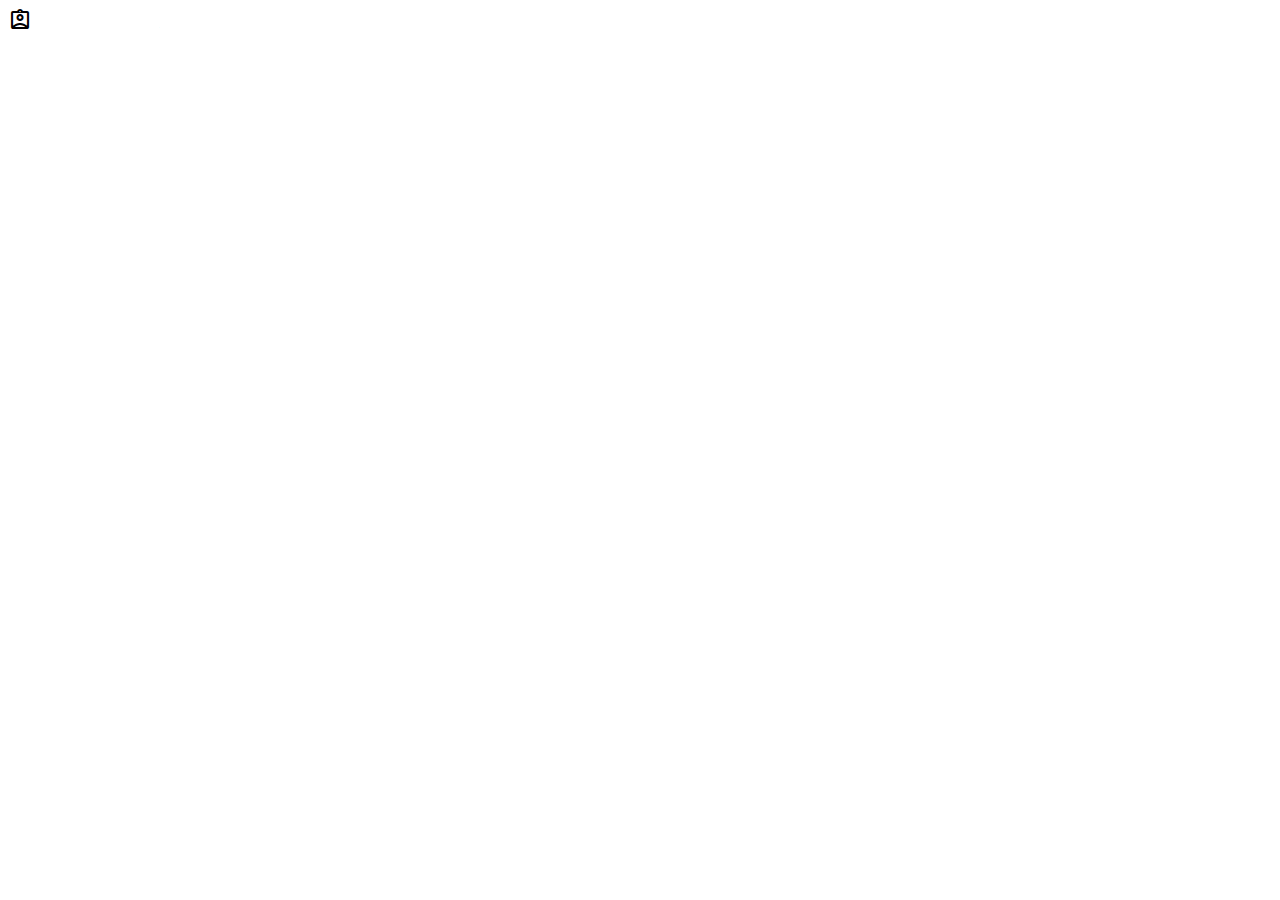
==== Login.html @ 37b919da "Se agrega el Login" ====
<!DOCTYPE html>
<html lang="es">
<head>
    <meta charset="UTF-8">
    <meta name="viewport" content="width=device-width, initial-scale=1.0">
    <link rel="stylesheet" href="Estilos.CSS">
    <link rel="stylesheet" href="https://fonts.googleapis.com/css2?family=Material+Symbols+Outlined:opsz,wght,FILL,GRAD@20..48,100..700,0..1,-50..200" />
    <link rel="stylesheet" href="https://fonts.googleapis.com/css2?family=Material+Symbols+Outlined:opsz,wght,FILL,GRAD@48,400,0,0" />
    <title>Login</title>
</head>
<body>
    <div class="Contenedor">
        <div class="login">
            <span class="material-symbols-outlined">
                assignment_ind
            </span>
        </div>
    </div>
</body>
</html>
---- Estilos.CSS ----
body{
    background:-o-linear-gradient((rgba(60, 200, 180, .71), rgba(96, 171, 245, .90)))   
}
h1{
    font-family: 'Poppins', sans-serif;
    text-align: center;
}
.container{
    width: fit-content;
    display: flex;
    flex-direction: column;
    margin: auto;
    padding: 5px;
    gap: .2rem;
}
.btn{
    cursor: pointer;
    border: none;
    border-radius: 1rem;
    padding: .5rem;
    color: #fff;
    background-color: #3388ff;
}
#video{
    border: none;
    border-radius: 1rem;
}
#canvas{
    border: none;
    border-radius: 1rem;
    background-color: #eee;
}
#modal-webcam{
    position: absolute;
    top: 0;
    left: 0;
    width: 100%;
    height: 100%;
    margin: auto;
    gap: .2rem;
    background-color: #00000080;
    border: none;
}
#material-symbols-outlined{
    font-variation-settings:
    'FILL' 110,
    'wght' 600,
    'GRAD' 0,
    'opsz' 48;
    text-align: center;
}
#login{
    text-align: center;
}
#Contenedor{
    max-width: 1580px;
    margin: auto;
    text-align: center;
}
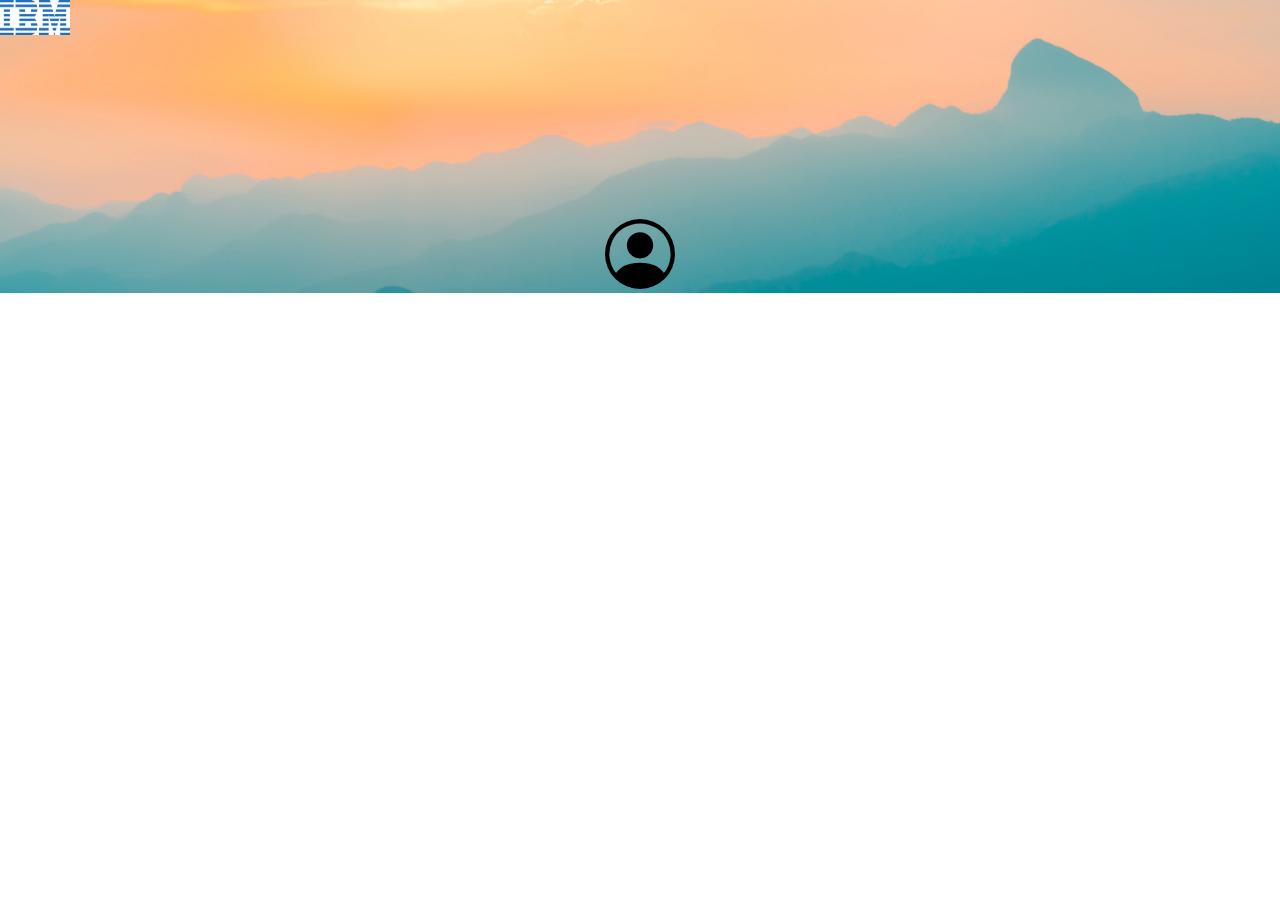
==== commit 330b2119: "Se agrega parte del Login" ====
--- a/Login.html
+++ b/Login.html
@@ -2,19 +2,24 @@
 <html lang="es">
 <head>
     <meta charset="UTF-8">
+    <meta http-equiv="X-UA-Compatible" content="IE=edge">
     <meta name="viewport" content="width=device-width, initial-scale=1.0">
     <link rel="stylesheet" href="Estilos.CSS">
-    <link rel="stylesheet" href="https://fonts.googleapis.com/css2?family=Material+Symbols+Outlined:opsz,wght,FILL,GRAD@20..48,100..700,0..1,-50..200" />
-    <link rel="stylesheet" href="https://fonts.googleapis.com/css2?family=Material+Symbols+Outlined:opsz,wght,FILL,GRAD@48,400,0,0" />
     <title>Login</title>
 </head>
 <body>
     <div class="Contenedor">
-        <div class="login">
-            <span class="material-symbols-outlined">
-                assignment_ind
-            </span>
-        </div>
+        <header>
+            <nav>
+                <p class="Logo"><img src="Img/ibm.jpg" alt="IBM" id="IBM" width="70px" height="35px"></p>
+            </nav>
+            <div class="Login">
+                <svg xmlns="http://www.w3.org/2000/svg" width="70" height="70" fill="currentColor" class="bi bi-person-circle" viewBox="0 0 16 16">
+                    <path d="M11 6a3 3 0 1 1-6 0 3 3 0 0 1 6 0z"/>
+                    <path fill-rule="evenodd" d="M0 8a8 8 0 1 1 16 0A8 8 0 0 1 0 8zm8-7a7 7 0 0 0-5.468 11.37C3.242 11.226 4.805 10 8 10s4.757 1.225 5.468 2.37A7 7 0 0 0 8 1z"/>
+                </svg>
+            </div>
+        </header>
     </div>
 </body>
 </html>--- a/Estilos.CSS
+++ b/Estilos.CSS
@@ -1,5 +1,6 @@
 body{
-    background:-o-linear-gradient((rgba(60, 200, 180, .71), rgba(96, 171, 245, .90)))   
+    margin: 0;
+    padding: 0; 
 }
 h1{
     font-family: 'Poppins', sans-serif;
@@ -41,19 +42,19 @@
     background-color: #00000080;
     border: none;
 }
-#material-symbols-outlined{
-    font-variation-settings:
-    'FILL' 110,
-    'wght' 600,
-    'GRAD' 0,
-    'opsz' 48;
+header{
+    background: url(Img/sunset_gradient_5k.jpg);
+    height: 100hv;
+    background-size: cover;
+}
+.Login{
     text-align: center;
+    margin-top: 180px;
 }
-#login{
-    text-align: center;
-}
-#Contenedor{
+.Contenedor{
     max-width: 1580px;
     margin: auto;
-    text-align: center;
 }
+.Logo{
+    margin-top: 0;
+}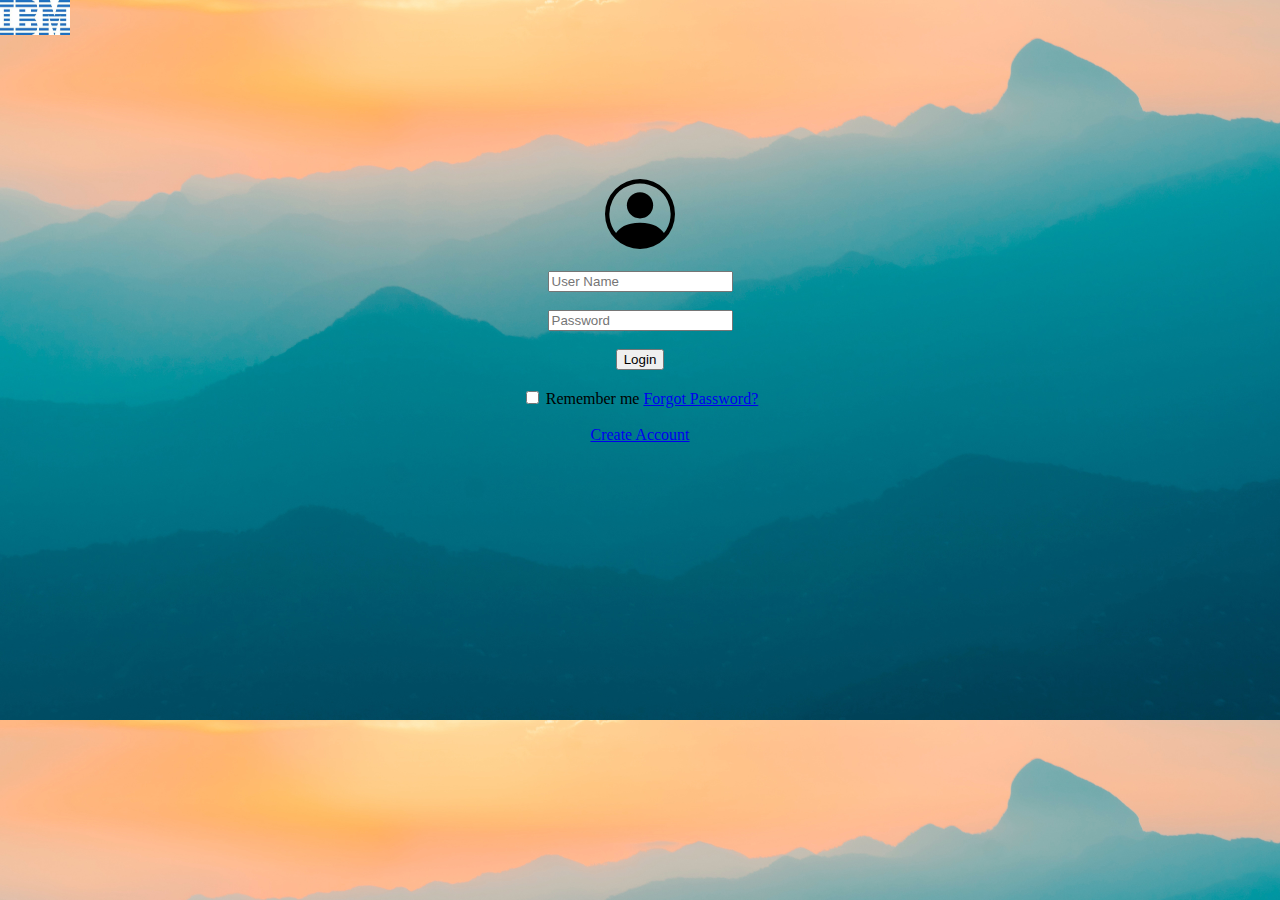
==== commit ec2c504c: "Se agrego mas apartado del Login y se hicieron pruebas" ====
--- a/Login.html
+++ b/Login.html
@@ -7,19 +7,28 @@
     <link rel="stylesheet" href="Estilos.CSS">
     <title>Login</title>
 </head>
-<body>
+<body class="log">
     <div class="Contenedor">
         <header>
             <nav>
                 <p class="Logo"><img src="Img/ibm.jpg" alt="IBM" id="IBM" width="70px" height="35px"></p>
             </nav>
+        </header>
             <div class="Login">
                 <svg xmlns="http://www.w3.org/2000/svg" width="70" height="70" fill="currentColor" class="bi bi-person-circle" viewBox="0 0 16 16">
                     <path d="M11 6a3 3 0 1 1-6 0 3 3 0 0 1 6 0z"/>
                     <path fill-rule="evenodd" d="M0 8a8 8 0 1 1 16 0A8 8 0 0 1 0 8zm8-7a7 7 0 0 0-5.468 11.37C3.242 11.226 4.805 10 8 10s4.757 1.225 5.468 2.37A7 7 0 0 0 8 1z"/>
                 </svg>
+                <form><br>
+                    <input type="email" name="email" id="email" title="email" placeholder="User Name"><br><br>
+                    <input type="password" name="password" id="password" placeholder="Password"><br><br>
+                    <input type="submit" value="Login"><br><br>
+                </form>
+                <input type="checkbox" name="checkreme" id="checkreme" title="checkreme">
+                <label>Remember me</label>
+                <a href="/Login.html">Forgot Password?</a><br><br>
+                <a href="/Login.html">Create Account</a>
             </div>
-        </header>
     </div>
 </body>
 </html>--- a/Estilos.CSS
+++ b/Estilos.CSS
@@ -42,14 +42,9 @@
     background-color: #00000080;
     border: none;
 }
-header{
-    background: url(Img/sunset_gradient_5k.jpg);
-    height: 100hv;
-    background-size: cover;
-}
 .Login{
     text-align: center;
-    margin-top: 180px;
+    margin-top: 140px;
 }
 .Contenedor{
     max-width: 1580px;
@@ -57,4 +52,9 @@
 }
 .Logo{
     margin-top: 0;
+}
+.log{
+    background: url(Img/sunset_gradient_5k.jpg);
+    height: 100hv;
+    background-size: cover;
 }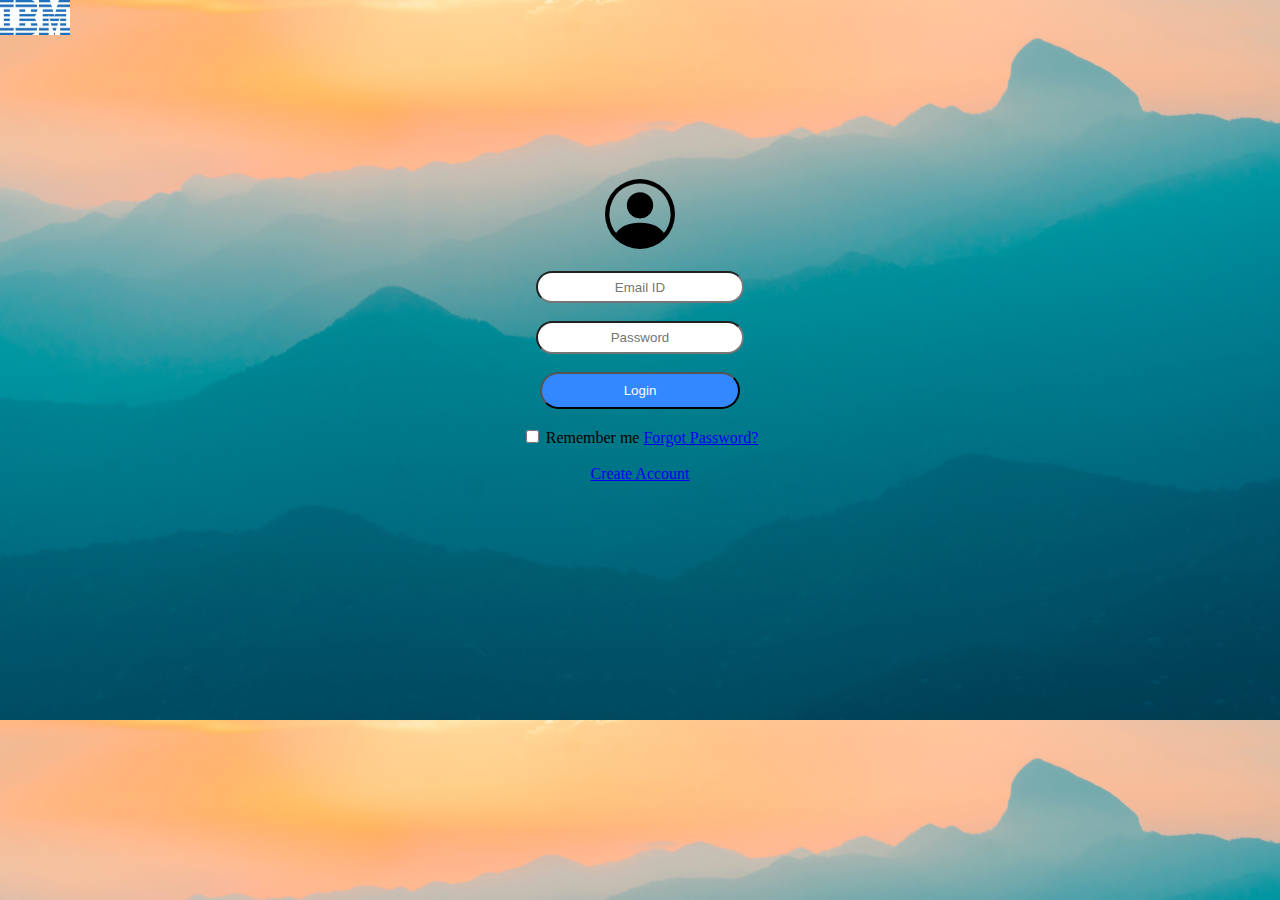
==== commit 8720d0cc: "Se agrego una parte del Login" ====
--- a/Login.html
+++ b/Login.html
@@ -20,12 +20,12 @@
                     <path fill-rule="evenodd" d="M0 8a8 8 0 1 1 16 0A8 8 0 0 1 0 8zm8-7a7 7 0 0 0-5.468 11.37C3.242 11.226 4.805 10 8 10s4.757 1.225 5.468 2.37A7 7 0 0 0 8 1z"/>
                 </svg>
                 <form><br>
-                    <input type="email" name="email" id="email" title="email" placeholder="User Name"><br><br>
+                    <input type="email" name="email" id="email" title="email" placeholder="Email ID"><br><br>
                     <input type="password" name="password" id="password" placeholder="Password"><br><br>
-                    <input type="submit" value="Login"><br><br>
+                    <input type="submit" value="Login" id="logi"><br><br>
                 </form>
                 <input type="checkbox" name="checkreme" id="checkreme" title="checkreme">
-                <label>Remember me</label>
+                <label>Remember me</label> 
                 <a href="/Login.html">Forgot Password?</a><br><br>
                 <a href="/Login.html">Create Account</a>
             </div>
--- a/Estilos.CSS
+++ b/Estilos.CSS
@@ -57,4 +57,24 @@
     background: url(Img/sunset_gradient_5k.jpg);
     height: 100hv;
     background-size: cover;
+}
+#email{
+    border-radius: 20px;
+    width: 12.5rem;
+    height: 1.65rem;
+    text-align: center;
+}
+#password{
+    border-radius: 20px;
+    width: 12.5rem;
+    height: 1.65rem;
+    text-align: center;
+}
+#logi{
+    border-radius: 20px;
+    width: 12.5rem;
+    height: 2.3rem;
+    text-align: center;
+    color: white;
+    background-color: #3388ff;
 }